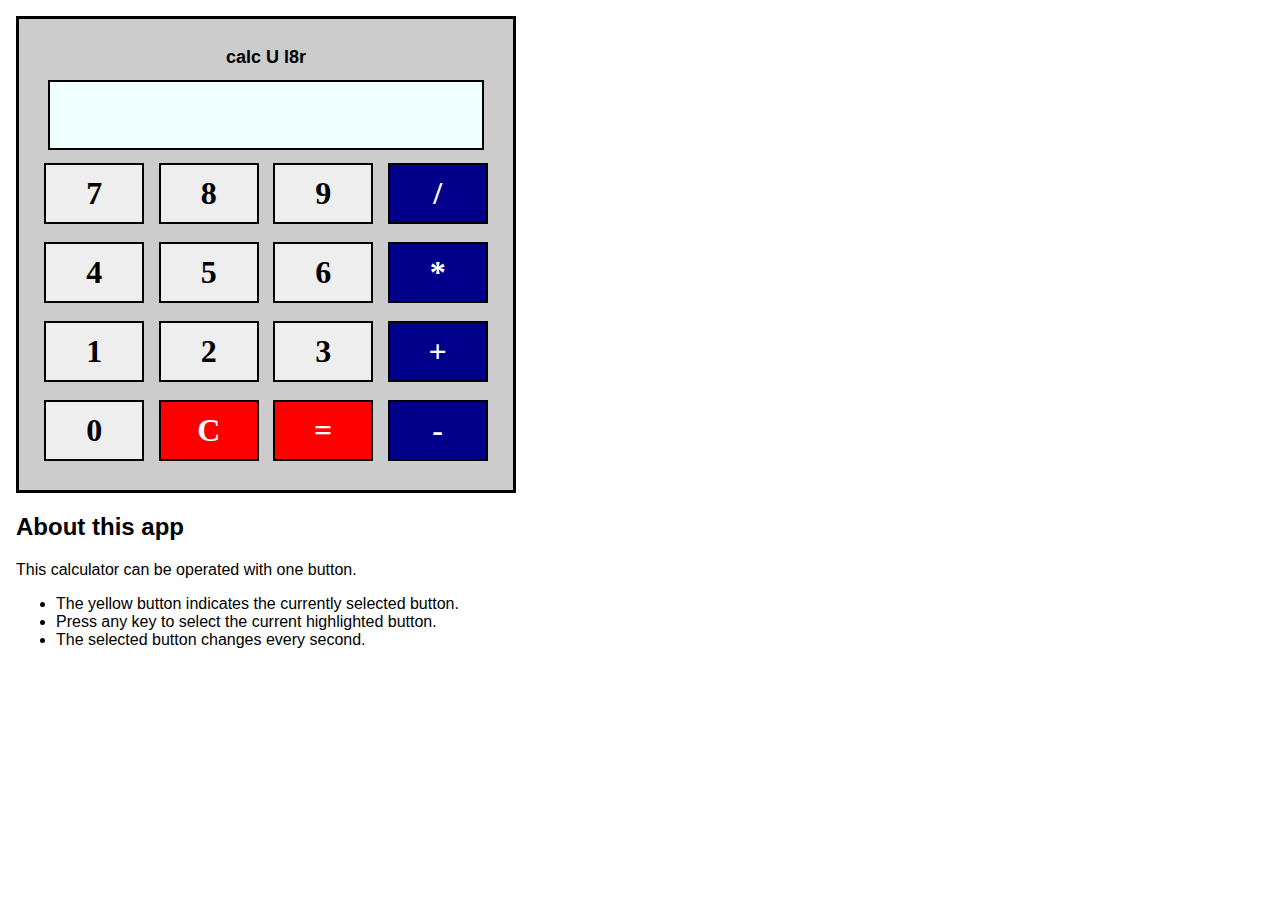
==== assignment8/index.html @ 803135fd "assignment 8" ====
<!DOCTYPE html PUBLIC "-//W3C//DTD HTML 4.01//EN">
<!-- saved from url=(0087)https://shaunkane.github.io/csci4849-spring2018/a8-switch-control/calculator/index.html -->
<html><head><meta http-equiv="Content-Type" content="text/html; charset=UTF-8">
		<title>
			Calculator Demo
		</title>
		<link rel="stylesheet" href="calculator.css" type="text/css">
	</head>
	<body>
		<div id="calculator">
			<h1>calc U l8r</h1>
			<div class="calculator_row">
				<input id="number_input" autocomplete="off">
			</div>
			<div class="calculator_row">
				<button id="button7" class="calcButton row1 col1">7</button>
				<button id="button8" class="calcButton row1 col2">8</button>
				<button id="button9" class="calcButton row1 col3">9</button>
				<button id="buttonDivide" class="calcButton row1 col4 function">/</button>
			</div>
			<div class="calculator_row">
				<button id="button4" class="calcButton row2 col1">4</button>
				<button id="button5" class="calcButton row2 col2">5</button>
				<button id="button6" class="calcButton row2 col3">6</button>
				<button id="buttonMultiply" class="calcButton row2 col4 function">*</button>
			</div>
			<div class="calculator_row">
				<button id="button1" class="calcButton row3 col1">1</button>
				<button id="button2" class="calcButton row3 col2">2</button>
				<button id="button3" class="calcButton row3 col3">3</button>
				<button id="buttonAdd" class="calcButton row3 col4 function">+</button>
			</div>
			<div class="calculator_row">
				<button id="button0" class="calcButton row4 col1">0</button>
				<button id="buttonClear" class="calcButton row4 col2 meta">C</button>
				<button id="buttonEquals" class="calcButton row4 col3 meta">=</button>
				<button id="buttonSubtract" class="calcButton row4 col4 function">-</button>
			</div>
		</div>
		<div id="comments">
			<h2>About this app</h2>
			<p>This calculator can be operated with one button.</p>
			<ul>
				<li>The yellow button indicates the currently selected button.</li>
				<li>Press any key to select the current highlighted button.</li>
				<li>The selected button changes every second.</li>
			</ul>
		</div>
		<script src="jquery.min.js.download" type="text/javascript"></script>
		<script src="calculator.js" type="text/javascript"></script>


<iframe frameborder="0" scrolling="no" style="background-color: transparent; border: 0px; display: none;" src="./index_files/saved_resource.html"></iframe><div id="GOOGLE_INPUT_CHEXT_FLAG" input="" input_stat="{&quot;tlang&quot;:true,&quot;tsbc&quot;:true,&quot;pun&quot;:true,&quot;mk&quot;:true,&quot;ss&quot;:true}" style="display: none;"></div></body></html>
---- assignment8/calculator.css ----
body {
	font-family: helvetica, arial, sans-serif; margin: 16px;
}
#calculator { background: #ccc; padding: 16px; width: 462px; text-align: center; border: 3px solid black}

#calculator h1 { font-size: large; font-family: helvetica, arial, sans-serif; }

.calculator_row { margin-bottom: 8px;}
.calculator_row button { font-size: xx-large; padding: 10px; width: 100px; background: #eee; border: 2px solid black; font-family: ocr-a, consolas, monospaced; font-weight: bold; margin: 5px;}

button.meta { background: red; color: white;}
button.function { background: darkblue; color: white;}
button:active { background: orange; color: black;}

button.cursor { background: yellow; color: black;}

#number_input { font-size: xx-large; font-family: ocr-a, consolas, monospaced; background: azure; padding: 8px; text-align: right; width: 416px; font-weight: bold; border: 2px solid black; height: 50px; }

label {
	display: inline-block; width: 50px; font-weight: bold;
}

#settings {
	border: 1px solid black;
	padding: 10px;
}
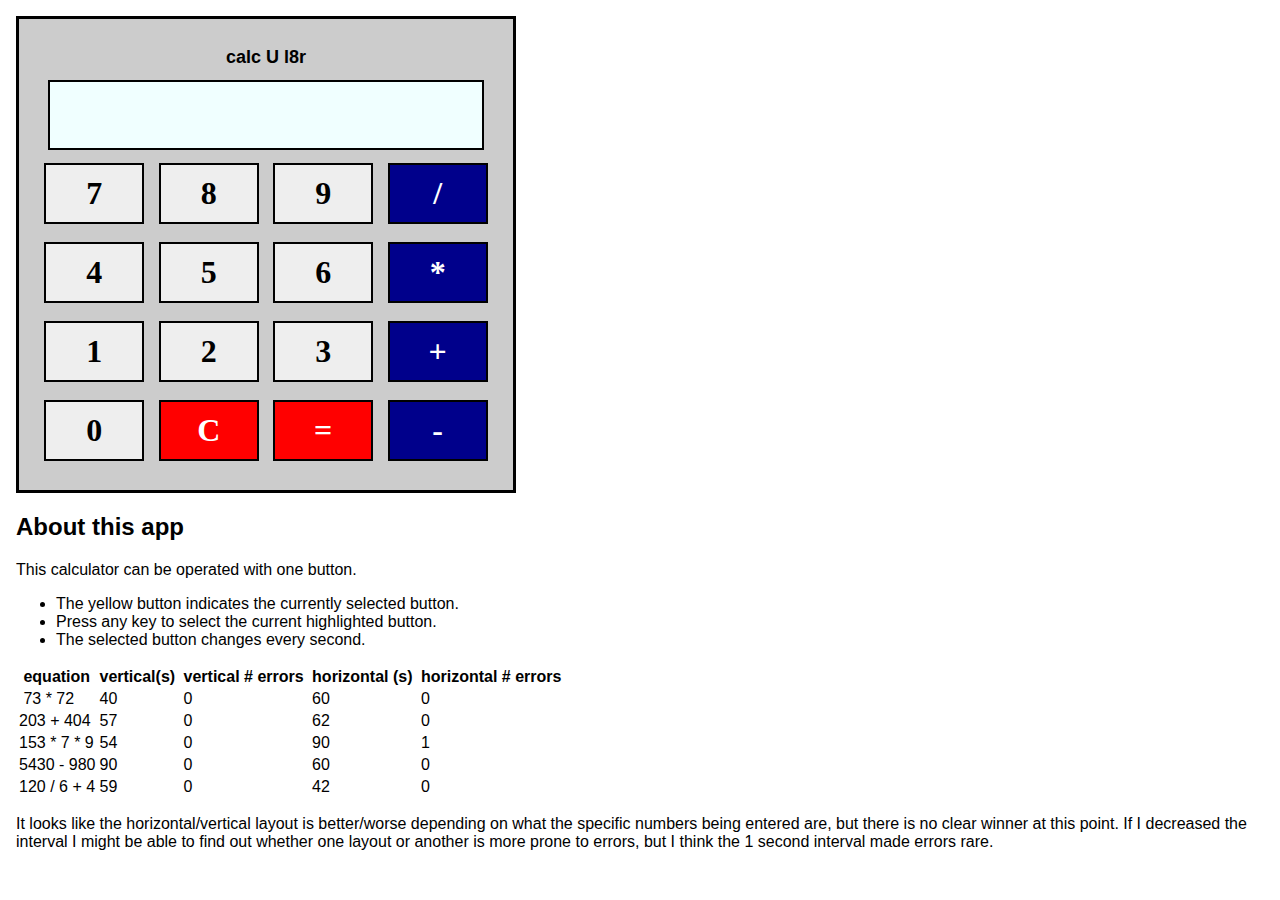
==== commit df8d7b43: "Update index.html" ====
--- a/assignment8/index.html
+++ b/assignment8/index.html
@@ -45,6 +45,54 @@
 				<li>Press any key to select the current highlighted button.</li>
 				<li>The selected button changes every second.</li>
 			</ul>
+			<table>
+<tbody>
+<tr>
+<td><strong>&nbsp;equation</strong></td>
+<td><strong>vertical(s)&nbsp;</strong></td>
+<td><strong>vertical # errors&nbsp;</strong></td>
+<td><strong>horizontal (s)&nbsp;</strong></td>
+<td><strong>horizontal # errors&nbsp;</strong></td>
+</tr>
+<tr>
+<td>&nbsp;73 * 72</td>
+<td>40&nbsp;</td>
+<td>0</td>
+<td>60</td>
+<td>0</td>
+</tr>
+<tr>
+<td>203 + 404</td>
+<td>57</td>
+<td>0</td>
+<td>62</td>
+<td>0</td>
+</tr>
+<tr>
+<td>153 * 7 * 9</td>
+<td>54</td>
+<td>0</td>
+<td>90</td>
+<td>1</td>
+</tr>
+<tr>
+<td>5430 - 980</td>
+<td>90</td>
+<td>0</td>
+<td>60</td>
+<td>0</td>
+</tr>
+<tr>
+<td>120 / 6 + 4</td>
+<td>59</td>
+<td>0</td>
+<td>42</td>
+<td>0</td>
+</tr>
+</tbody>
+</table>
+<p><!-- DivTable.com --></p>
+<p>It looks like the horizontal/vertical layout is better/worse depending on what the specific numbers being entered are, but there is no clear winner at this point. If I decreased the interval I might be able to find out whether one layout or another is more prone to errors, but I think the 1 second interval made errors rare.</p>
 		</div>
 		<script src="jquery.min.js.download" type="text/javascript"></script>
 		<script src="calculator.js" type="text/javascript"></script>
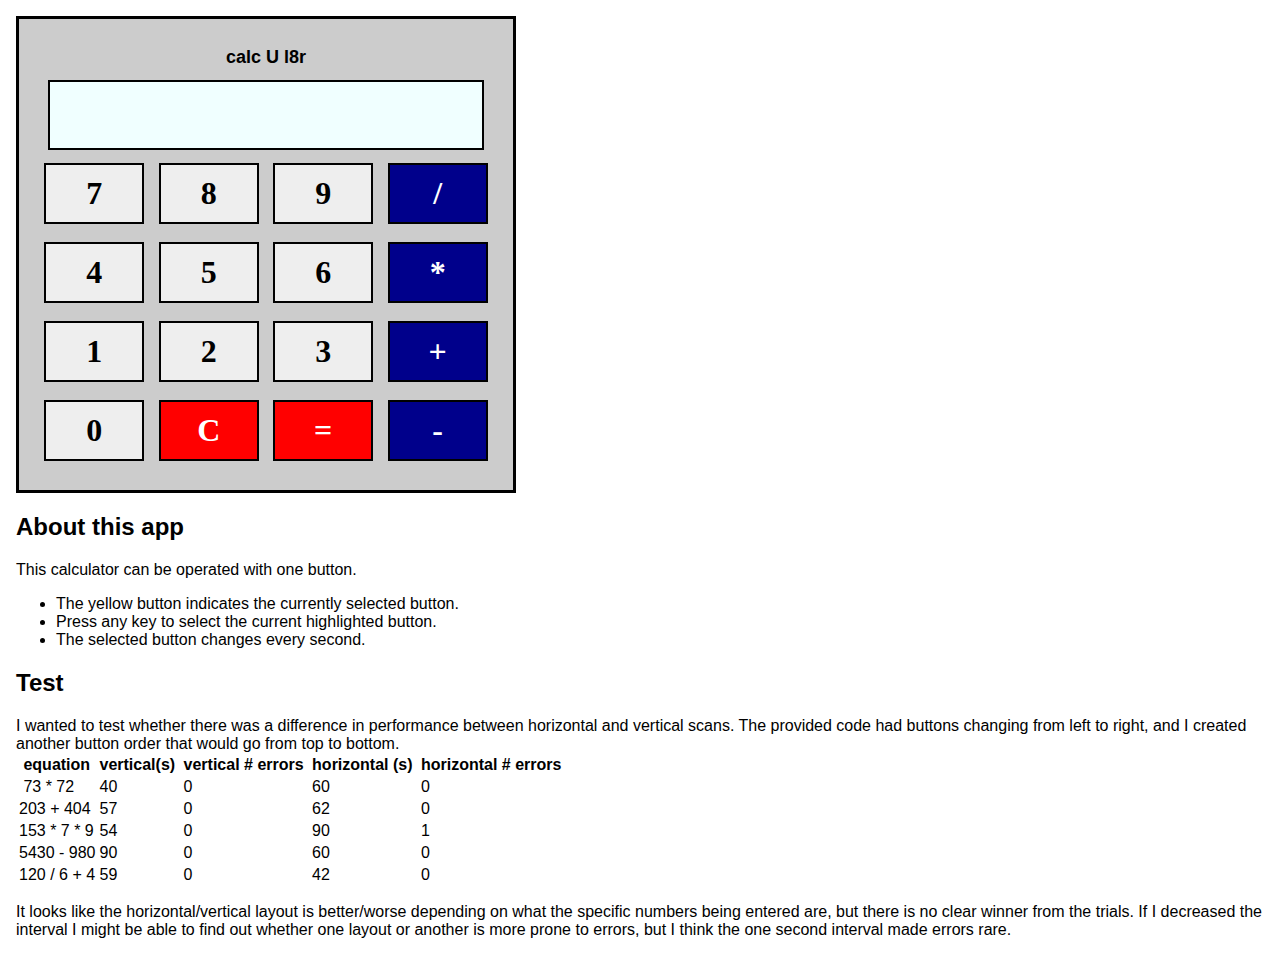
==== commit 097ab383: "Update index.html" ====
--- a/assignment8/index.html
+++ b/assignment8/index.html
@@ -45,54 +45,58 @@
 				<li>Press any key to select the current highlighted button.</li>
 				<li>The selected button changes every second.</li>
 			</ul>
+			
+			<h2>Test</h2>
+			I wanted to test whether there was a difference in performance between horizontal and vertical scans. The provided code had buttons changing from left to right, and I created another button order that would go from top to bottom.
+			
 			<table>
-<tbody>
-<tr>
-<td><strong>&nbsp;equation</strong></td>
-<td><strong>vertical(s)&nbsp;</strong></td>
-<td><strong>vertical # errors&nbsp;</strong></td>
-<td><strong>horizontal (s)&nbsp;</strong></td>
-<td><strong>horizontal # errors&nbsp;</strong></td>
-</tr>
-<tr>
-<td>&nbsp;73 * 72</td>
-<td>40&nbsp;</td>
-<td>0</td>
-<td>60</td>
-<td>0</td>
-</tr>
-<tr>
-<td>203 + 404</td>
-<td>57</td>
-<td>0</td>
-<td>62</td>
-<td>0</td>
-</tr>
-<tr>
-<td>153 * 7 * 9</td>
-<td>54</td>
-<td>0</td>
-<td>90</td>
-<td>1</td>
-</tr>
-<tr>
-<td>5430 - 980</td>
-<td>90</td>
-<td>0</td>
-<td>60</td>
-<td>0</td>
-</tr>
-<tr>
-<td>120 / 6 + 4</td>
-<td>59</td>
-<td>0</td>
-<td>42</td>
-<td>0</td>
-</tr>
-</tbody>
-</table>
+			<tbody>
+			<tr>
+			<td><strong>&nbsp;equation</strong></td>
+			<td><strong>vertical(s)&nbsp;</strong></td>
+			<td><strong>vertical # errors&nbsp;</strong></td>
+			<td><strong>horizontal (s)&nbsp;</strong></td>
+			<td><strong>horizontal # errors&nbsp;</strong></td>
+			</tr>
+			<tr>
+			<td>&nbsp;73 * 72</td>
+			<td>40&nbsp;</td>
+			<td>0</td>
+			<td>60</td>
+			<td>0</td>
+			</tr>
+			<tr>
+			<td>203 + 404</td>
+			<td>57</td>
+			<td>0</td>
+			<td>62</td>
+			<td>0</td>
+			</tr>
+			<tr>
+			<td>153 * 7 * 9</td>
+			<td>54</td>
+			<td>0</td>
+			<td>90</td>
+			<td>1</td>
+			</tr>
+			<tr>
+			<td>5430 - 980</td>
+			<td>90</td>
+			<td>0</td>
+			<td>60</td>
+			<td>0</td>
+			</tr>
+			<tr>
+			<td>120 / 6 + 4</td>
+			<td>59</td>
+			<td>0</td>
+			<td>42</td>
+			<td>0</td>
+			</tr>
+			</tbody>
+			</table>
 <p><!-- DivTable.com --></p>
-<p>It looks like the horizontal/vertical layout is better/worse depending on what the specific numbers being entered are, but there is no clear winner at this point. If I decreased the interval I might be able to find out whether one layout or another is more prone to errors, but I think the 1 second interval made errors rare.</p>
+<p>It looks like the horizontal/vertical layout is better/worse depending on what the specific numbers being entered are, but there is no clear winner from the trials. If I decreased the interval I might be able to find out whether one layout or another is more prone to errors, but I think the one second interval made errors rare.</p>
 		</div>
 		<script src="jquery.min.js.download" type="text/javascript"></script>
 		<script src="calculator.js" type="text/javascript"></script>
